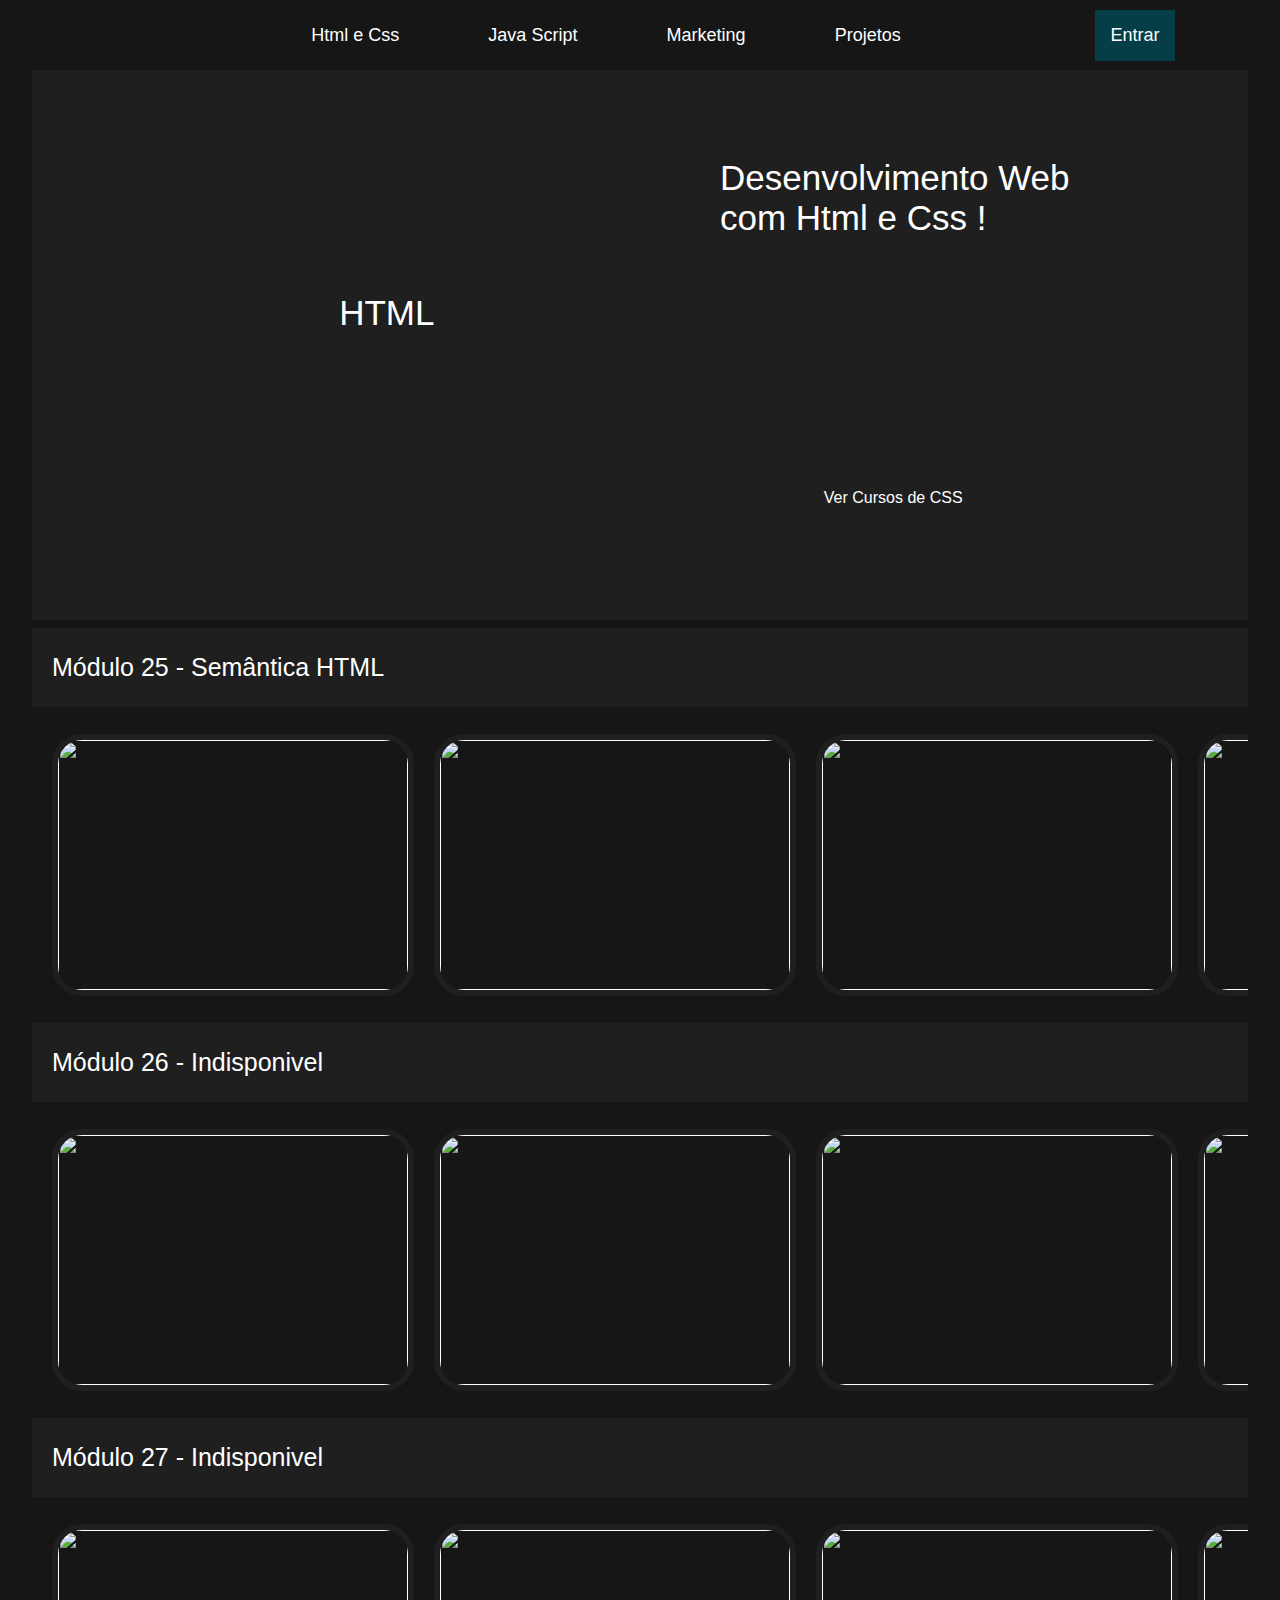
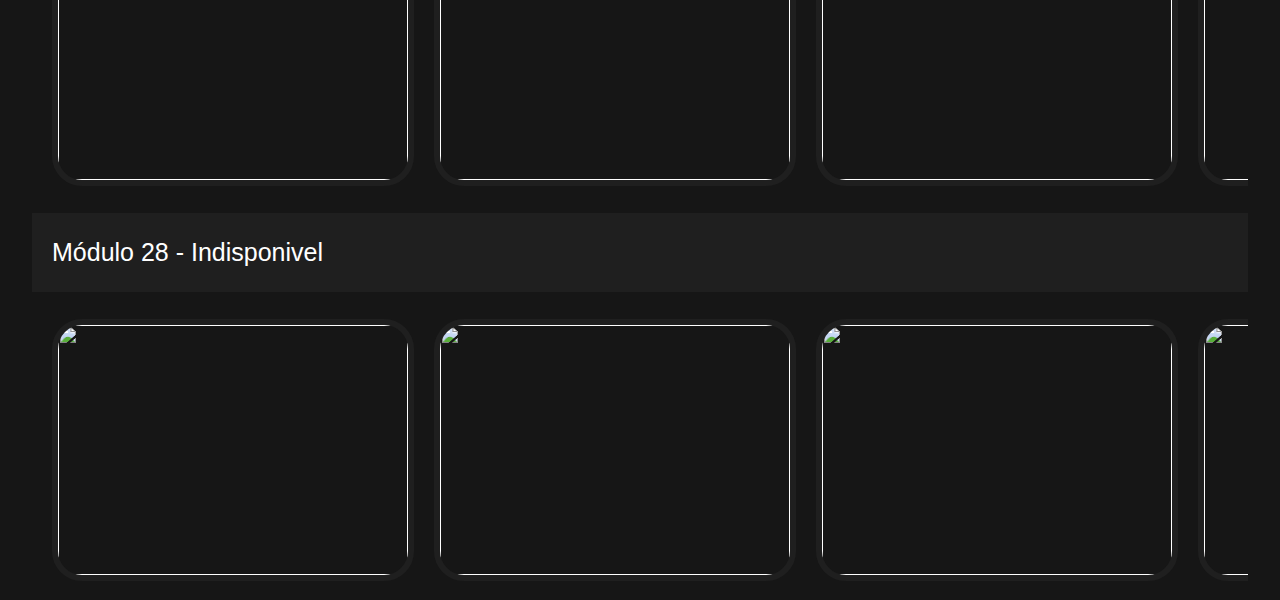
==== page/cursohtml.html @ 9c3ae190 "Add files via upload" ====
<!DOCTYPE html>
<html lang="pt-br">
<head>
    <meta charset="UTF-8">
    <meta name="viewport" content="width=device-width, initial-scale=1.0">
    <script src="https://kit.fontawesome.com/7349bc3776.js" crossorigin="anonymous"></script>
    <link rel="stylesheet" href="https://cdn.jsdelivr.net/npm/bootstrap-icons@1.11.3/font/bootstrap-icons.min.css">
    <link rel="stylesheet" href="../css/header.css">
    <link rel="stylesheet" href="../css/main.css">
    <link rel="stylesheet" href="../css/footer.css">
    <link rel="stylesheet" href="../mob/headermob.css">
    <link rel="stylesheet" href="../mob/mainmob.css">
    <link rel="stylesheet" href="../mob/footer.css">
    <link rel="shortcut icon" href="https://i.postimg.cc/zvjKKqB6/logotipo.png">
    <title>Página Inicial</title>
</head>
<body>

    <style>
        body{
            background-color: #161616;
            margin: 0;
            padding: 0;
            width: 100%;
            font-family: Arial, Helvetica, sans-serif;
        }
        a{
            display: flex;
            text-decoration: none;
            color: white;
        }
    </style>
     
    <header>

        <article class="back-menumob">
            <i class="fa-solid fa-bars"></i>
        </article>

        <article class="back-logo">
            <img src="https://i.postimg.cc/zvjKKqB6/logotipo.png" alt="" id="logo-desk">
        </article>

        <nav>
            <a href="" id="dados-desknav">Html e Css</a>
            <a href="" id="dados-desknav">Java Script</a>
            <a href="" id="dados-desknav">Marketing</a>
            <a href="" id="dados-desknav">Projetos</a>
        </nav>

        <article class="back-login">
            <a href="" id="btn-login">Entrar</a>
            <i class="fa-solid fa-user" id="btn-loginmob"></i>
        </article>

    </header>

    <main>
        
        <article class="back-imgmain">
            <div id="back-html">
                <p id="text-html">HTML</p>
                <i class="fa-brands fa-html5" id="icon-html"></i>
            </div>
        </article>

        <article class="back-textmain">
            <p id="titulo-textmain">Desenvolvimento Web com Html e Css !</p>

            <a href="cursocss.html" id="btncss">Ver Cursos de CSS</a>
        </article>

        <article class="back-cursos">

            <div class="back-aulas">
                <p id="titulo-aulas">Módulo 25 - Semântica HTML</p>
                <div id="back-btn">
                    <i class="fa-solid fa-caret-left" id="btn-esquerdo"></i>
                    <i class="fa-solid fa-caret-right" id="btn-direito"></i>
                </div>
            </div>

            <div class="back-videos">

                <div class="rolagem-video">
                    <a href=""><img src="https://i.postimg.cc/zDSn9Fj7/imagemdois.png" alt="" id="dados-imgvideo"></a>
                    <a href=""><img src="https://i.postimg.cc/Dyx1zfRb/imagem.png" alt="" id="dados-imgvideo"></a>
                    <a href=""><img src="https://i.postimg.cc/zDSn9Fj7/imagemdois.png" alt="" id="dados-imgvideo"></a>
                    <a href=""><img src="https://i.postimg.cc/Dyx1zfRb/imagem.png" alt="" id="dados-imgvideo"></a>
                    
                    <a href=""><img src="https://i.postimg.cc/zDSn9Fj7/imagemdois.png" alt="" id="dados-imgvideo"></a>
                    <a href=""><img src="https://i.postimg.cc/Dyx1zfRb/imagem.png" alt="" id="dados-imgvideo"></a>
                    <a href=""><img src="https://i.postimg.cc/zDSn9Fj7/imagemdois.png" alt="" id="dados-imgvideo"></a>
                    <a href=""><img src="https://i.postimg.cc/Dyx1zfRb/imagem.png" alt="" id="dados-imgvideo"></a>
                </div>     

            </div>

            <div class=""></div>
        </article>

        <article class="back-cursos">
            <div class="back-aulas">
                <p id="titulo-aulas">Módulo 26 - Indisponivel</p>
                <div id="back-btn">
                    <i class="fa-solid fa-caret-left" id="btn-esquerdodois"></i>
                    <i class="fa-solid fa-caret-right" id="btn-direitodois"></i>
                </div>
            </div>
            <div class="back-videos">
                <div class="rolagem-videodois">
                    <a href=""><img src="https://i.postimg.cc/zDSn9Fj7/imagemdois.png" alt="" id="dados-imgvideo"></a>
                    <a href=""><img src="https://i.postimg.cc/Dyx1zfRb/imagem.png" alt="" id="dados-imgvideo"></a>
                    <a href=""><img src="https://i.postimg.cc/zDSn9Fj7/imagemdois.png" alt="" id="dados-imgvideo"></a>
                    <a href=""><img src="https://i.postimg.cc/Dyx1zfRb/imagem.png" alt="" id="dados-imgvideo"></a>
                    <a href=""><img src="https://i.postimg.cc/zDSn9Fj7/imagemdois.png" alt="" id="dados-imgvideo"></a>
                    <a href=""><img src="https://i.postimg.cc/Dyx1zfRb/imagem.png" alt="" id="dados-imgvideo"></a>
                    <a href=""><img src="https://i.postimg.cc/zDSn9Fj7/imagemdois.png" alt="" id="dados-imgvideo"></a>
                    <a href=""><img src="https://i.postimg.cc/Dyx1zfRb/imagem.png" alt="" id="dados-imgvideo"></a>
                </div>


               
            </div>
            <div class=""></div>
        </article>

        <article class="back-cursos">
            <div class="back-aulas">
                <p id="titulo-aulas">Módulo 27 - Indisponivel</p>
                <div id="back-btn">
                    <i class="fa-solid fa-caret-left" id="btn-esquerdotres"></i>
                    <i class="fa-solid fa-caret-right" id="btn-direitotres"></i>
                </div>
            </div>

            <div class="back-videos">
                <div class="rolagem-videotres">
                    <a href=""><img src="https://i.postimg.cc/zDSn9Fj7/imagemdois.png" alt="" id="dados-imgvideo"></a>
                    <a href=""><img src="https://i.postimg.cc/Dyx1zfRb/imagem.png" alt="" id="dados-imgvideo"></a>
                    <a href=""><img src="https://i.postimg.cc/zDSn9Fj7/imagemdois.png" alt="" id="dados-imgvideo"></a>
                    <a href=""><img src="https://i.postimg.cc/Dyx1zfRb/imagem.png" alt="" id="dados-imgvideo"></a>
                    <a href=""><img src="https://i.postimg.cc/zDSn9Fj7/imagemdois.png" alt="" id="dados-imgvideo"></a>
                    <a href=""><img src="https://i.postimg.cc/Dyx1zfRb/imagem.png" alt="" id="dados-imgvideo"></a>
                    <a href=""><img src="https://i.postimg.cc/zDSn9Fj7/imagemdois.png" alt="" id="dados-imgvideo"></a>
                    <a href=""><img src="https://i.postimg.cc/Dyx1zfRb/imagem.png" alt="" id="dados-imgvideo"></a>
                </div>               
            </div>
            <div class=""></div>
        </article>

        <article class="back-cursos">
            <div class="back-aulas">
                <p id="titulo-aulas">Módulo 28 - Indisponivel</p>
                <div id="back-btn">
                    <i class="fa-solid fa-caret-left" id="btn-esquerdoquatro"></i>
                    <i class="fa-solid fa-caret-right" id="btn-direitoquatro"></i>
                </div>
            </div>
            <div class="back-videos">
                <div class="rolagem-videoquatro">
                    <a href=""><img src="https://i.postimg.cc/zDSn9Fj7/imagemdois.png" alt="" id="dados-imgvideo"></a>
                    <a href=""><img src="https://i.postimg.cc/Dyx1zfRb/imagem.png" alt="" id="dados-imgvideo"></a>
                    <a href=""><img src="https://i.postimg.cc/zDSn9Fj7/imagemdois.png" alt="" id="dados-imgvideo"></a>
                    <a href=""><img src="https://i.postimg.cc/Dyx1zfRb/imagem.png" alt="" id="dados-imgvideo"></a>
                    <a href=""><img src="https://i.postimg.cc/zDSn9Fj7/imagemdois.png" alt="" id="dados-imgvideo"></a>
                    <a href=""><img src="https://i.postimg.cc/Dyx1zfRb/imagem.png" alt="" id="dados-imgvideo"></a>
                    <a href=""><img src="https://i.postimg.cc/zDSn9Fj7/imagemdois.png" alt="" id="dados-imgvideo"></a>
                    <a href=""><img src="https://i.postimg.cc/Dyx1zfRb/imagem.png" alt="" id="dados-imgvideo"></a>
                </div>
            </div>
            <div class=""></div>
        </article>

    </main>

    <footer>

    </footer>
    
    <script src="js/geral.js"></script>
</body>
</html>
---- css/header.css ----
.back-menumob,#btn-loginmob{
    display: none;
}


header{
    display: flex;
    justify-content: space-evenly;
    background-color: #161616;
    width: 100%;
    height: 70px;
    position: fixed;
    z-index: 4;
}
a{
    text-decoration: none;
}

.back-logo{
    display: flex;
    justify-content: center;
    align-items: center;
    padding: 10px;
}

#logo-desk{
    padding: 20px;
    height: 50px;
}


nav{
    display: flex;
    justify-content: space-evenly;
    align-items: center;
    width: 60%;
}
#dados-desknav{
    color: white;
    font-size: 18px;
}



.back-login{
    display: flex;
    justify-content: center;
    align-items: center;
    width: 10%;
}
#btn-login{
    font-size: 18px;
    color: white;
    background-color:#053e47;
    padding:15px;
}
---- css/main.css ----
body{
    display: flex;
    justify-content: center;
    flex-wrap: wrap;
}
main{
    display: flex;
    justify-content: center;
    flex-direction: row;
    flex-wrap: wrap;
    width: 95%;
    background-color: #1f1f1f;
}


/*//////////// SISTEMA DE IMAGENS DO MAIN*/
.back-imgmain{
    display: flex;
    justify-content: center;
    align-items: center;
    width: 40%;
    height: 600px;
    padding: 10px;
}
#imgmain{
    width: 650px;
    height: 450px;
}
#back-html{
    display: flex;
    flex-wrap: wrap;
    justify-content: center;
}
#text-html{
    display: flex;
    justify-content: center;
    align-items: center;
    font-size: 35px;
    color: white;
    margin-top: 40px;
}
#icon-html{
    display: flex;
    justify-content: center;
    font-size: 280px;
    color: aqua;
    width: 100%;
}

#back-css{
    display: flex;
    flex-wrap: wrap;
    justify-content: center;
}
#text-css{
    display: flex;
    justify-content: center;
    align-items: center;
    font-size: 35px;
    color: white;
    margin-top: 40px;
}
#icon-css{
    display: flex;
    justify-content: center;
    font-size: 280px;
    color: aqua;
    width: 100%;
}



/*//////////// SISTEMA DE TEXTO DO MAIN*/
.back-textmain{
    display: flex;
    justify-content: center;
    align-items: center;
    flex-wrap: wrap;
    width: 40%;
    height: 600px;
    padding: 10px;
}

#titulo-textmain{
    display: flex;
    width: 100%;
    color:white;
    font-size: 35px;
    padding: 10px;
    margin-left: 60px;
}

#text-textmain{
    display: flex;
    width: 100%;
    color:white;
    font-size: 19px;
    margin-top: -290px;
    padding: 10px;
    margin-left: 60px;
    line-height: -190px;
}



/*//////////// SISTEMA CARROSSEL DE PRODUTOS*/
.back-cursos{
    display: flex;
    flex-wrap: wrap;
    width: 100%;
}

.back-aulas{
    display: flex;
    justify-content: space-between;
    width: 100%;
    border-bottom:8px solid #161616;
    border-top: 8px solid #161616;
}

#titulo-aulas{
    padding-left: 20px;
    color: white;
    font-size: 25px;
}


/*//////////// BOTÃO CARROSSEL DE PRODUTOS UM*/

.rolagem-video{
    display: flex;
    width: 100%;
}

#back-btn{
    display: flex;
    justify-content: space-around;
    align-items: center;
    width: 10%;
    font-size: 30px;
    color: white;
    animation: frenteum 2s;
}

#btn-esquerdo,#btn-direito{
    cursor: pointer;
}

#btn-esquerdo{
    display: none;
    animation: seta 2s ease-in-out;
    animation-fill-mode:both;
}

@keyframes seta {
    50%{
        transform: scale(1.5) rotate(180deg);   
    }
    100%{
        transform: scale(1.0);
        color: #037d97;
    }
}

#btn-esquerdo:hover{
    color: white;
}

#btn-direito{
    display: flex;
    animation: setadenovo 2s ease-in-out;
    animation-fill-mode:both;
}

@keyframes setadenovo {
    50%{
        transform: scale(1.5) rotate(-180deg);   
    }
    100%{
        transform: scale(1.0);
        color: #037d97;
    }
}

#btn-direito:hover{
    color: #037d97;
}


/*//////////// BOTÃO CARROSSEL DE PRODUTOS DOIS*/
.rolagem-videodois{
    display: flex;
    width: 100%;
}

#back-btn{
    display: flex;
    justify-content: space-around;
    align-items: center;
    width: 10%;
    font-size: 30px;
    color: white;
    animation: frenteum 2s;
}

#btn-esquerdodois,#btn-direitodois{
    cursor: pointer;
}

#btn-esquerdodois{
    display: none;
    animation: seta 2s ease-in-out;
    animation-fill-mode:both;
}

@keyframes seta {
    50%{
        transform: scale(1.5) rotate(180deg);   
    }
    100%{
        transform: scale(1.0);
        color: #037d97;
    }
}

#btn-esquerdodois:hover{
    color: white;
}

#btn-direitodois{
    display: flex;
    animation: setadenovo 2s ease-in-out;
    animation-fill-mode:both;
}

@keyframes setadenovo {
    50%{
        transform: scale(1.5) rotate(-180deg);   
    }
    100%{
        transform: scale(1.0);
        color: #037d97;
    }
}

#btn-direitodois:hover{
    color: #037d97;
}


/*//////////// BOTÃO CARROSSEL DE PRODUTOS TRÊS*/
.rolagem-videotres{
    display: flex;
    width: 100%;
}

#back-btn{
    display: flex;
    justify-content: space-around;
    align-items: center;
    width: 10%;
    font-size: 30px;
    color: white;
    animation: frenteum 2s;
}

#btn-esquerdotres,#btn-direitotres{
    cursor: pointer;
}

#btn-esquerdotres{
    display: none;
    animation: seta 2s ease-in-out;
    animation-fill-mode:both;
}

@keyframes seta {
    50%{
        transform: scale(1.5) rotate(180deg);   
    }
    100%{
        transform: scale(1.0);
        color: #037d97;
    }
}

#btn-esquerdotres:hover{
    color: white;
}

#btn-direitotres{
    display: flex;
    animation: setadenovo 2s ease-in-out;
    animation-fill-mode:both;
}

@keyframes setadenovo {
    50%{
        transform: scale(1.5) rotate(-180deg);   
    }
    100%{
        transform: scale(1.0);
        color: #037d97;
    }
}

#btn-direitotres:hover{
    color: #037d97;
}




/*//////////// BOTÃO CARROSSEL DE PRODUTOS QUATRO*/
.rolagem-videoquatro{
    display: flex;
    width: 100%;
}

#back-btn{
    display: flex;
    justify-content: space-around;
    align-items: center;
    width: 10%;
    font-size: 30px;
    color: white;
    animation: frenteum 2s;
}

#btn-esquerdoquatro,#btn-direitoquatro{
    cursor: pointer;
}

#btn-esquerdoquatro{
    display: none;
    animation: seta 2s ease-in-out;
    animation-fill-mode:both;
}

@keyframes seta {
    50%{
        transform: scale(1.5) rotate(180deg);   
    }
    100%{
        transform: scale(1.0);
        color: #037d97;
    }
}

#btn-esquerdoquatro:hover{
    color: white;
}

#btn-direitoquatro{
    display: flex;
    animation: setadenovo 2s ease-in-out;
    animation-fill-mode:both;
}

@keyframes setadenovo {
    50%{
        transform: scale(1.5) rotate(-180deg);   
    }
    100%{
        transform: scale(1.0);
        color: #037d97;
    }
}

#btn-direitoquatro:hover{
    color: #037d97;
}











/*//////////// ESTILIZAÇÃO DO CARROSSEL DE PRODUTOS*/
.back-videos{
    display: flex;
    justify-content: space-evenly;
    align-items: center;
    position: relative;
    background-color: #161616;
    overflow-x:hidden;
    width: 100%;
    height:300px;
    margin: 0;
}



.animaçao-rolagem{
    display: flex;
    animation: frenteum 2s ease-in-out;
    animation-fill-mode:both;
    
}

@keyframes frenteum {
    100%{
        margin-left: -3500px;
    }
}

#dados-imgvideo{
    width: 350px;
    height: 250px;
    margin-left: 20px;
    border: 6px solid #1f1f1f;
    border-radius: 30px;
    transition: 2s;

}

#dados-imgvideo:hover{
    border:6px solid #037d97;
    transform: scale(1.05);
}
---- mob/headermob.css ----
@media (max-width:700px) {
    nav,#btn-login{
        display: none;
    }
    header{
        position: fixed;
        z-index: 4;
    }

    #btn-loginmob{
        display: flex;
        font-size: 35px;
        color: white;
    }

    .back-menumob{
        display: flex;
        justify-content: center;
        align-items: center;
    }




    /*//////////// SISTEMA DE MENU*/

    #click-menu{
        color: white;
        font-size: 38px;
    }

    .back-quadromenu{
        display: none;
        flex-wrap: wrap;
        position: fixed;
        z-index: 4;
        background-color: #161616;
        width: 100%;
        padding: 5px;
        font-size: 20px;
        overflow-y: visible;
        margin-left: 1800px;

    }
    .ativar-quadromenu{
        display: flex;
        animation: menuativar 1s ease-in-out;
        animation-fill-mode:both;
        transition: 1s ease-in-out;
    }

    @keyframes menuativar {
        100%{
            margin-left: 0px;
        }
        
    }

    .rolagem-quadromenu{
        width: 100%;
        display: flex;
        flex-wrap: wrap;
        padding: 5px;
    }

    .back-part{
        display: flex;
        justify-content: space-between;
        align-items: center;
        background-color: #1f1f1f;
        width: 100%;
    }

    #logo-quadromenu{
        padding: 10px;
        height: 60px;
    }

    #close-quadromenu{
        padding: 10px;
        font-size:38px;
        color: white;
    }

    .back-parttwo{
        display: flex;
        justify-content: space-between;
        align-items: center;
        flex-wrap: wrap;
        background-color: #1f1f1f;
        width: 100%;
        padding: 10px;
        border-top: 8px solid #161616;
    }

    #titulomenu-redes{
        padding: 20px;
        border-radius: 20px;
        background-color: #161616;
        border: 4px solid #35b6ae;
        color: white;
        transition: 2s;
    }
    #titulomenu-contato{
        padding: 20px;
        border-radius: 20px;
        background-color: #161616;
        border: 4px solid #35b6ae;
        color: white;
        transition: 2s;
    }
    #titulomenu-redes:hover{
        background-color: #35b6ae;
        color: white;
    }
    #titulomenu-contato:hover{
        background-color: #35b6ae;
        color: white;
    }

    #redesmob-falcon{
        display: flex;
        justify-content: space-between;
        padding: 10px;
        color: white;
        border-bottom: 2px solid white;
        width: 100%;
    }
    
    #redesmob-falcon:active{
        color: #35b6ae;
    }




}
---- mob/mainmob.css ----
@media (max-width:700px) {
    .back-imgmain,#back-btn{
        display: none;
    }
    .back-textmain{
        display: flex;
        justify-content: center;
        width: 100%;
        height: 30%;
        padding: 0;
    }

    #titulo-textmain{
        display: flex;
        justify-content: center;
        margin: 0;
    }
    #text-textmain{
        display: flex;
        justify-content: center;
        align-items: center;
        text-align: justify;
        margin: 0;
        margin-top: -180px;
        width: 100%;
        line-height: 35px;
        padding-left: 20px;
    }

    .rolagem-video,.rolagem-videodois,.rolagem-videotres,.rolagem-videoquatro{
        animation: none;
        overflow-x: scroll;
    }
    #dados-imgvideo{
        margin-left:50px;
    }
    .back-aulas{
        background-color: #1f1f1f;
    }
    #btn-vermaismob{
        display: flex;
        justify-content: center;
        align-items: center;
        padding: 20px;
        font-size: 26px;
        color: #35b6ae;
    }

}
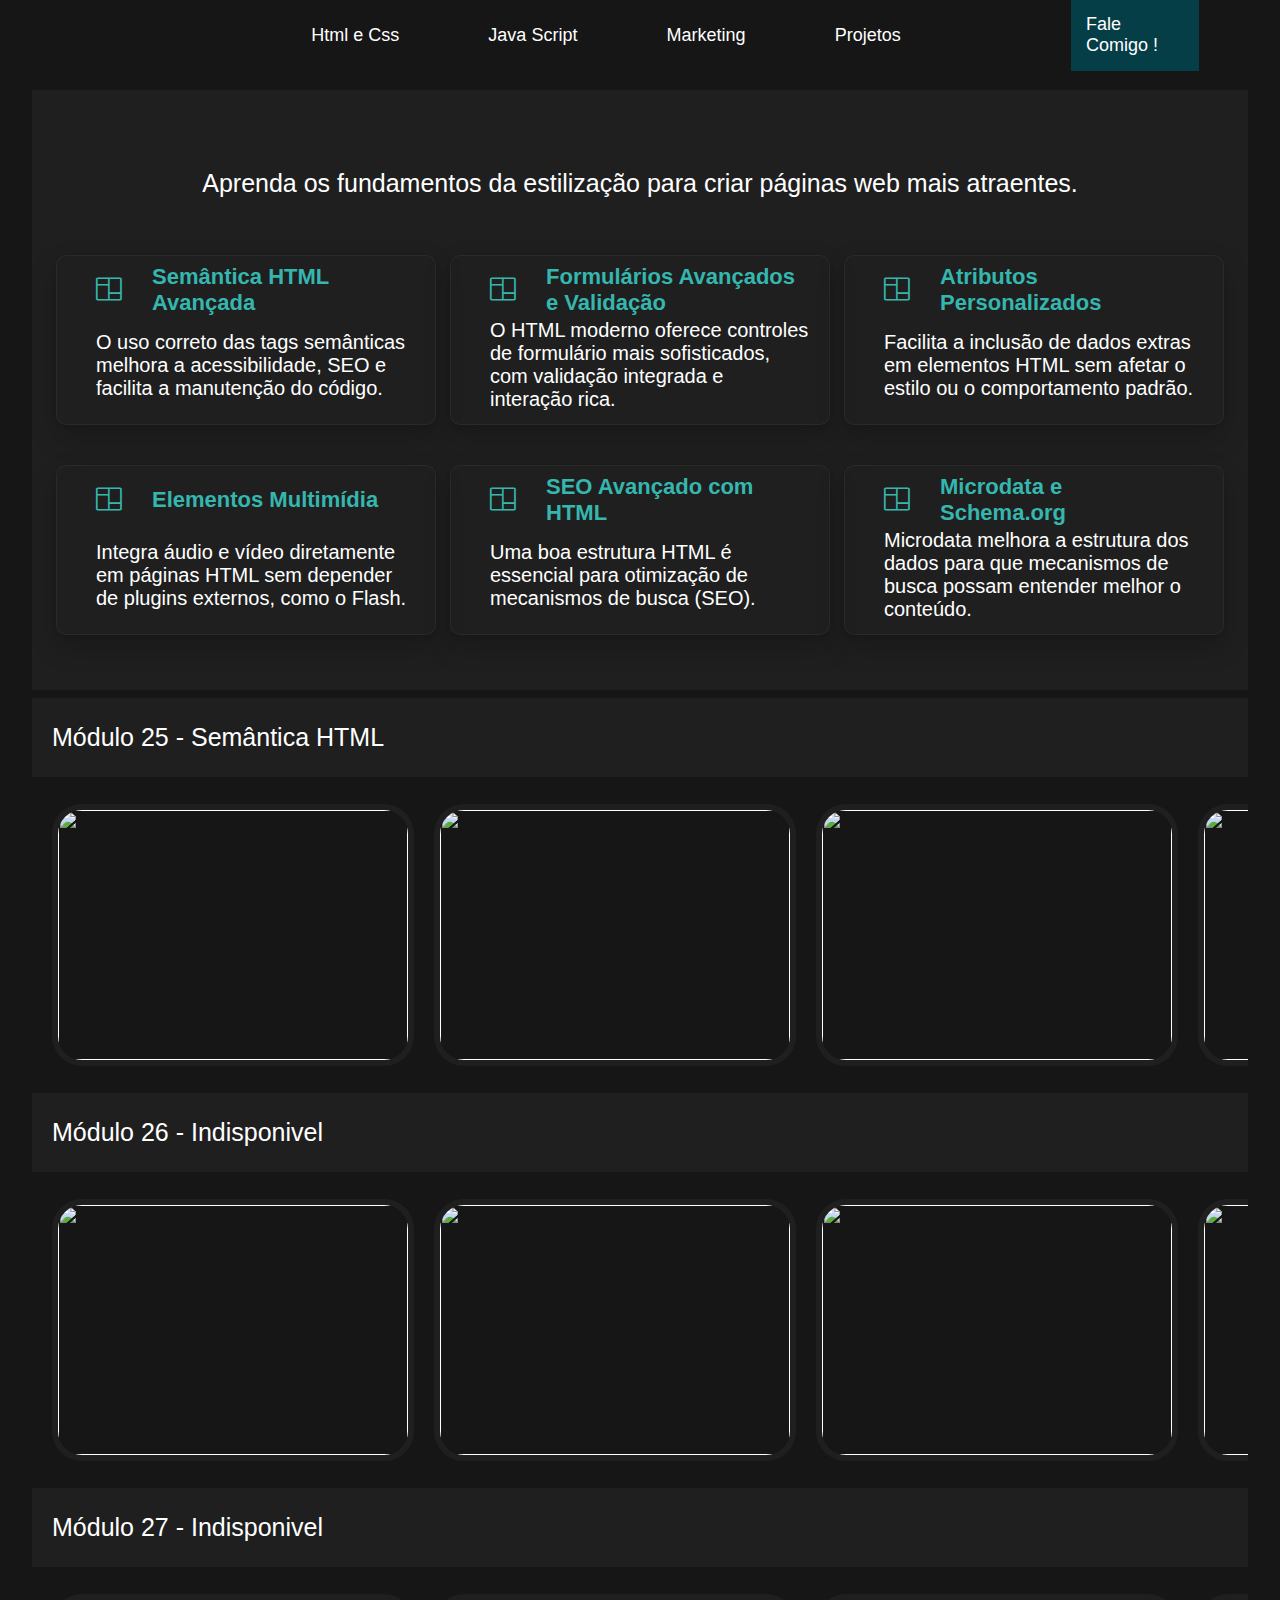
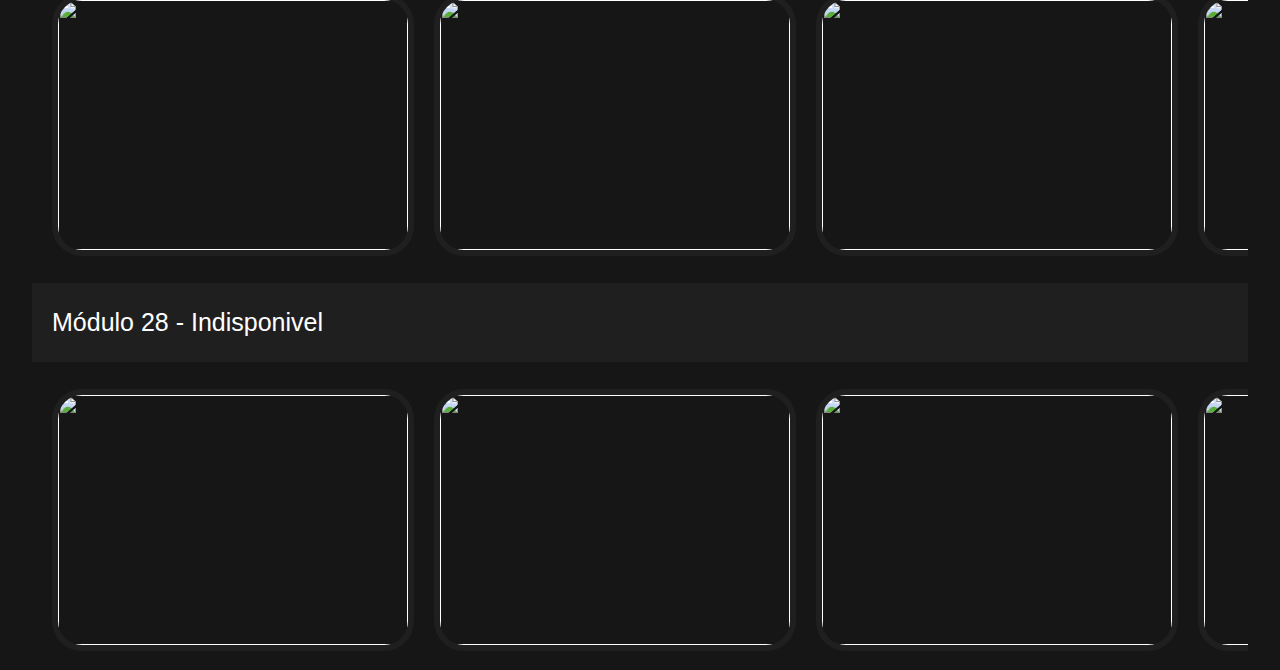
==== commit 45f871fe: "Add files via upload" ====
--- a/page/cursohtml.html
+++ b/page/cursohtml.html
@@ -42,32 +42,268 @@
         </article>
 
         <nav>
-            <a href="" id="dados-desknav">Html e Css</a>
-            <a href="" id="dados-desknav">Java Script</a>
-            <a href="" id="dados-desknav">Marketing</a>
-            <a href="" id="dados-desknav">Projetos</a>
+            <a href="cursohtml.html" id="dados-desknav">Html e Css</a>
+            <a href="cursojavascript.html" id="dados-desknav">Java Script</a>
+            <a href="cursomarketing.html" id="dados-desknav">Marketing</a>
+            <a href="cursoprojetos.html" id="dados-desknav">Projetos</a>
         </nav>
 
         <article class="back-login">
-            <a href="" id="btn-login">Entrar</a>
+
+
+            <a href="https://w.app/lf9KSg" id="btn-login">Fale Comigo !</a>
             <i class="fa-solid fa-user" id="btn-loginmob"></i>
         </article>
 
     </header>
 
     <main>
-        
-        <article class="back-imgmain">
-            <div id="back-html">
-                <p id="text-html">HTML</p>
-                <i class="fa-brands fa-html5" id="icon-html"></i>
-            </div>
-        </article>
-
-        <article class="back-textmain">
-            <p id="titulo-textmain">Desenvolvimento Web com Html e Css !</p>
-
-            <a href="cursocss.html" id="btncss">Ver Cursos de CSS</a>
+        <article class="back-sectioncurso">
+
+            <div class="mySlides" id="slidemob">
+
+                <div class="back-bemvindoum">
+                    <p id="text-bemvindo"> Bem Vindo ao Curso de HTML </p>
+                    <p id="text-frasebemvindo">Aprenda os fundamentos da estilização para criar páginas web mais atraentes.</p>
+                </div>
+
+                <div class="back-sectionbemvindo">
+
+                    <div class="fundo-backbemvindo">
+
+                        <div id="backbemvindo-titulo">
+                            <i class="bi bi-columns" id="icon-backbemvindotitulo"></i>
+                            <p id="backbemvindo-titulo">Semântica HTML Avançada</p>
+                        </div>
+
+                        <div id="backbemvindo-text">
+                            <p id="backbemvindo-textbemvindo">O uso correto das tags semânticas melhora a acessibilidade, SEO e facilita a manutenção do código.</p>
+                        </div>
+
+                    </div>
+
+                    <div class="fundo-backbemvindo">
+
+                        <div id="backbemvindo-titulo">
+                            <i class="bi bi-columns" id="icon-backbemvindotitulo"></i>
+                            <p id="backbemvindo-titulo">Formulários Avançados e Validação</p>
+                        </div>
+
+                        <div id="backbemvindo-text">
+                            <p id="backbemvindo-textbemvindo"> O HTML moderno oferece controles de formulário mais sofisticados, com validação integrada e interação rica.</p>
+                        </div>
+
+                    </div>
+
+                    <div class="fundo-backbemvindo">
+
+                        <div id="backbemvindo-titulo">
+                            <i class="bi bi-columns" id="icon-backbemvindotitulo"></i>
+                            <p id="backbemvindo-titulo">Atributos Personalizados</p>
+                        </div>
+
+                        <div id="backbemvindo-text">
+                            <p id="backbemvindo-textbemvindo">Facilita a inclusão de dados extras em elementos HTML sem afetar o estilo ou o comportamento padrão.</p>
+                        </div>
+
+                    </div>
+
+                    <div class="fundo-backbemvindo">
+
+                        <div id="backbemvindo-titulo">
+                            <i class="bi bi-columns" id="icon-backbemvindotitulo"></i>
+                            <p id="backbemvindo-titulo">Elementos Multimídia</p>
+                        </div>
+
+                        <div id="backbemvindo-text">
+                            <p id="backbemvindo-textbemvindo"> Integra áudio e vídeo diretamente em páginas HTML sem depender de plugins externos, como o Flash.</p>
+                        </div>
+
+                    </div>
+
+                    <div class="fundo-backbemvindo">
+
+                        <div id="backbemvindo-titulo">
+                            <i class="bi bi-columns" id="icon-backbemvindotitulo"></i>
+                            <p id="backbemvindo-titulo">SEO Avançado com HTML</p>
+                        </div>
+
+                        <div id="backbemvindo-text">
+                            <p id="backbemvindo-textbemvindo">Uma boa estrutura HTML é essencial para otimização de mecanismos de busca (SEO).</p>
+                        </div>
+
+                    </div>
+
+                    <div class="fundo-backbemvindo">
+
+                        <div id="backbemvindo-titulo">
+                            <i class="bi bi-columns" id="icon-backbemvindotitulo"></i>
+                            <p id="backbemvindo-titulo">Microdata e Schema.org</p>
+                        </div>
+
+                        <div id="backbemvindo-text">
+                            <p id="backbemvindo-textbemvindo">Microdata melhora a estrutura dos dados para que mecanismos de busca possam entender melhor o conteúdo.</p>
+                        </div>
+
+                    </div>
+
+                </div>
+
+                <div class="back-animaiconecurso">
+                    
+
+                    <i class="fa-brands fa-html5" id="icon-csscurso1bemvindo"></i> 
+                    <i class="fa-solid fa-code" id="icon-csssubicon1bemvindo"></i>
+                    <i class="fa-brands fa-html5" id="icon-csscurso2bemvindo"></i> 
+                    <i class="fa-brands fa-html5" id="icon-csscurso3bemvindo"></i> 
+                    <i class="fa-solid fa-code" id="icon-csssubicon2bemvindo"></i>
+                    <i class="fa-brands fa-html5" id="icon-csscurso4bemvindo"></i> 
+
+
+                </div>
+
+                <div class="bolha-direction">
+                    <div class="fundo-bolha">
+                        <i class="fa-solid fa-circle" id="bolha-escura"></i>
+                        <i class="fa-regular fa-circle" id="bolha-clara"></i>
+                        <i class="fa-regular fa-circle" id="bolha-clara"></i>
+                        <i class="fa-regular fa-circle" id="bolha-clara"></i>
+                        <i class="fa-regular fa-circle" id="bolha-clara"></i>
+                    </div>
+
+                </div>
+            </div>
+
+            <div class="mySlides" id="slidemob">
+
+                    <div class="back-textsectioncurso">
+                    <p id="text-textsectioncurso">Cascading Style Sheets</p>
+                    <p id="titulo-textsectioncurso">CSS</p>
+                    <a href="cursocss.html" id="btn-vercurso">Acessar Curso</a>
+                    </div>
+
+                    <div class="back-animaiconecurso">
+                        
+                        <i class="fa-brands fa-css3-alt" id="icon-csscurso1"></i>
+                        <i class="fa-brands fa-css3" id="icon-csssubicon1"></i>
+                        <i class="fa-brands fa-css3-alt" id="icon-csscurso2"></i>
+                        <i class="fa-brands fa-css3-alt" id="icon-csscurso3"></i>
+                        <i class="fa-brands fa-css3" id="icon-csssubicon2"></i>
+                        <i class="fa-brands fa-css3-alt" id="icon-csscurso4"></i>
+
+                    </div>
+
+                    <div class="bolha-direction">
+                        <div class="fundo-bolha">
+                            <i class="fa-regular fa-circle" id="bolha-clara"></i>
+                            <i class="fa-solid fa-circle" id="bolha-escura"></i>
+                            <i class="fa-regular fa-circle" id="bolha-clara"></i>
+                            <i class="fa-regular fa-circle" id="bolha-clara"></i>
+                            <i class="fa-regular fa-circle" id="bolha-clara"></i>
+                        </div>
+    
+                    </div>
+
+            </div>
+
+            <div class="mySlides" id="slidemob">
+            
+            <div class="back-textsectioncurso">
+                    <p id="text-textsectioncurso">Cascading Style Sheets</p>
+                    <p id="titulo-textsectioncurso">JAVA SCRIPT</p>
+                    <p id="titulo-textsectioncursomobile">JS</p>
+                    <a href="cursojavascript.html" id="btn-vercurso">Acessar Curso</a>
+            
+            </div>
+
+            
+            <div class="back-animaiconecurso">
+                        <i class="fa-brands fa-square-js" id="icon-csscurso1"></i>
+                        <i class="fa-brands fa-node-js" id="icon-csssubicon1"></i>
+                        <i class="fa-brands fa-square-js" id="icon-csscurso2"></i>
+                        <i class="fa-brands fa-square-js" id="icon-csscurso3"></i>
+                        <i class="fa-brands fa-node-js" id="icon-csssubicon2"></i>
+                        <i class="fa-brands fa-square-js" id="icon-csscurso4"></i>
+            
+            </div>
+
+            
+            <div class="bolha-direction">
+                        <div class="fundo-bolha">
+                            <i class="fa-regular fa-circle" id="bolha-clara"></i>
+                            <i class="fa-regular fa-circle" id="bolha-clara"></i>
+                            <i class="fa-solid fa-circle" id="bolha-escura"></i>
+                            <i class="fa-regular fa-circle" id="bolha-clara"></i>
+                            <i class="fa-regular fa-circle" id="bolha-clara"></i>
+                        </div>
+    
+            
+            </div>
+
+            </div>
+
+            <div class="mySlides" id="slidemob">
+
+                    <div class="back-textsectioncurso">
+                    <p id="text-textsectioncurso">Cascading Style Sheets</p>
+                    <p id="titulo-textsectioncurso">MARKETING</p>
+                    <a href="marketing.html" id="btn-vercurso">Acessar Curso</a>
+                    </div>
+
+                    <div class="back-animaiconecurso">
+                
+                        <i class="fa-solid fa-bullhorn" id="icon-csscurso1"></i>
+                        <i class="fa-brands fa-whatsapp" id="icon-csssubicon1"></i>
+                        <i class="fa-brands fa-facebook-f" id="icon-csscurso2"></i>
+                        <i class="fa-brands fa-instagram" id="icon-csscurso3"></i>
+                        <i class="fa-brands fa-google" id="icon-csssubicon2"></i>
+                        <i class="fa-solid fa-bullhorn" id="icon-csscurso4"></i>
+
+                    </div>
+
+                    <div class="bolha-direction">
+                        <div class="fundo-bolha">
+                            <i class="fa-regular fa-circle" id="bolha-clara"></i>
+                            <i class="fa-regular fa-circle" id="bolha-clara"></i>
+                            <i class="fa-regular fa-circle" id="bolha-clara"></i>
+                            <i class="fa-solid fa-circle" id="bolha-escura"></i>
+                            <i class="fa-regular fa-circle" id="bolha-clara"></i>
+                        </div>
+    
+                    </div>
+
+            </div>
+
+            <div class="mySlides" id="slidemob">
+                    <div class="back-textsectioncurso">
+                    <p id="text-textsectioncurso">Cascading Style Sheets</p>
+                    <p id="titulo-textsectioncurso">PROJETOS</p>
+                    <a href="projetos.html" id="btn-vercurso">Acessar Curso</a>
+                    </div>
+
+                    <div class="back-animaiconecurso">
+                        
+                        <i class="fa-brands fa-free-code-camp" id="icon-csscurso1"></i>
+                        <i class="fa-solid fa-laptop-code" id="icon-csssubicon1"></i>
+                        <i class="fa-brands fa-free-code-camp" id="icon-csscurso2"></i>
+                        <i class="fa-brands fa-free-code-camp" id="icon-csscurso3"></i>
+                        <i class="fa-solid fa-laptop-code" id="icon-csssubicon2"></i>
+                        <i class="fa-brands fa-free-code-camp" id="icon-csscurso4"></i>
+                    </div>
+
+                    <div class="bolha-direction">
+                        <div class="fundo-bolha">
+                            <i class="fa-regular fa-circle" id="bolha-clara"></i>
+                            <i class="fa-regular fa-circle" id="bolha-clara"></i>
+                            <i class="fa-regular fa-circle" id="bolha-clara"></i>
+                            <i class="fa-regular fa-circle" id="bolha-clara"></i>
+                            <i class="fa-solid fa-circle" id="bolha-escura"></i>
+                        </div>
+    
+                    </div>
+
+            </div>
+                
         </article>
 
         <article class="back-cursos">
@@ -171,13 +407,12 @@
             </div>
             <div class=""></div>
         </article>
-
     </main>
 
     <footer>
 
     </footer>
     
-    <script src="js/geral.js"></script>
+    <script src="../js/geral.js"></script>
 </body>
 </html>--- a/css/header.css
+++ b/css/header.css
@@ -1,4 +1,4 @@
-.back-menumob,#btn-loginmob{
+.back-menumob,#btn-loginmob,.back-quadromenu,#btn-vermaismob{
     display: none;
 }
 
--- a/css/main.css
+++ b/css/main.css
@@ -3,103 +3,346 @@
     justify-content: center;
     flex-wrap: wrap;
 }
+#titulo-textsectioncursomobile{
+    display: none;
+}
 main{
     display: flex;
-    justify-content: center;
+    justify-content: space-between;
     flex-direction: row;
     flex-wrap: wrap;
     width: 95%;
     background-color: #1f1f1f;
-}
-
-
-/*//////////// SISTEMA DE IMAGENS DO MAIN*/
-.back-imgmain{
-    display: flex;
-    justify-content: center;
-    align-items: center;
-    width: 40%;
+    margin-top: 90px;
+}
+
+
+
+/*//////////// SISTEMA DE SLIDE DE SECTION*/
+.back-sectioncurso{
+    display: flex;
+    width: 100%;
     height: 600px;
+    overflow: hidden;
+}
+
+.mySlides{
+    display: flex;
+    flex-wrap: wrap;
+    color: white;
+    width: 100%;
+    height: 100%;
+}
+
+
+/*--- TEXTO PRINCIPAL ---*/
+.back-textsectioncurso{
+    display: flex;
+    justify-content: center;
+    align-items: center;
+    flex-direction: column;
+    overflow: none;
+    flex-wrap: wrap;
+    width: 100%;
+    background: rgb(31,31,31);
+    background: radial-gradient(circle, rgba(3, 170, 204, 0.071) 2%, rgba(22,22,22,1) 55%);
+}
+#text-textsectioncurso{
+    display: flex;
+    justify-content: center;
+    align-items: center; 
+    width: 100%;
+    font-size: 23px;
+    word-spacing: 8px;
+    margin-top: 0px;
+    transform: translateY(30px);
+    color: #35b6ae;
+    font-weight: bold;
+    animation: corsubtitulo 2s both ease-in-out;
+    opacity: 10;
+    font-family:'Lucida Sans', 'Lucida Sans Regular', 'Lucida Grande', 'Lucida Sans Unicode', Geneva, Verdana, sans-serif;
+}
+
+
+#titulo-textsectioncurso{
+    display: flex;
+    justify-content: center;
+    align-items: center;
+    width: 100%;
+    font-size: 125px;
+    margin-top: 0px;
+    animation: opacidadeicon 2s both ease-in-out;
+    opacity: 10;
+}
+#btn-vercurso{
+    display: flex;
+    justify-content: center;
+    align-items: center;
+    width: 20%;
+    background-color:#053e47;
+    margin-top: -100px;
     padding: 10px;
-}
-#imgmain{
-    width: 650px;
-    height: 450px;
-}
-#back-html{
-    display: flex;
-    flex-wrap: wrap;
-    justify-content: center;
-}
-#text-html{
-    display: flex;
-    justify-content: center;
-    align-items: center;
-    font-size: 35px;
-    color: white;
-    margin-top: 40px;
-}
-#icon-html{
-    display: flex;
-    justify-content: center;
-    font-size: 280px;
-    color: aqua;
-    width: 100%;
-}
-
-#back-css{
-    display: flex;
-    flex-wrap: wrap;
-    justify-content: center;
-}
-#text-css{
-    display: flex;
-    justify-content: center;
-    align-items: center;
-    font-size: 35px;
-    color: white;
-    margin-top: 40px;
-}
-#icon-css{
-    display: flex;
-    justify-content: center;
-    font-size: 280px;
-    color: aqua;
-    width: 100%;
-}
-
-
-
-/*//////////// SISTEMA DE TEXTO DO MAIN*/
-.back-textmain{
-    display: flex;
-    justify-content: center;
-    align-items: center;
-    flex-wrap: wrap;
-    width: 40%;
+    font-size: 22px;
+    z-index: 3;
+    animation: opacidadeicon 2s both ease-in-out;
+    opacity: 10;
+}
+#btn-vercurso:hover{
+    background-color: #037d97;
+}
+
+/*//////////// SISTEMA MAIN DE BOAS VINDAS*/
+
+.back-bemvindoum{
+    display: flex;
+    flex-wrap: wrap;
+    justify-content: center;
+    flex-direction: column;
+    align-items: center;
+    width: 100%;
+    height: 25%;
+    padding: 0px;
+}
+#text-bemvindo{
+    display: flex;
+    align-items: center;
+    justify-content: center;
+    width: 25%;
+    font-size: 18px;
+    padding: 10px;
+    background-color: #35b6ae;
+    color: white;
+    opacity: 0;
+    animation: corsubtitulobemvindo 2s both ease;
+
+}
+#text-frasebemvindo{
+    display: flex;
+    align-items: center;
+    justify-content: center;
+    text-align: center;
+    width: 90%;
+    font-size: 25px;
+    margin-top: -15px;
+    padding: 10px;
+
+}
+
+.back-sectionbemvindo{
+    display: flex;
+    justify-content:space-evenly;
+    flex-wrap: wrap;
+    width: 100%;
+    height: 70%;
+    padding: 10px;
+}
+
+.fundo-backbemvindo{
+    display: flex;
+    flex-wrap: wrap;
+    justify-content: center;
+    padding: 10px;
+    width: 360px ;
+    height: 150px;
+    z-index: 2;
+    border-radius: 10px;
+    transition: 0.3s;
+    cursor: pointer;
+    box-shadow: rgba(0, 0, 0, 0.2) 0px 12px 28px 0px, rgba(0, 0, 0, 0.1) 0px 2px 4px 0px, rgba(255, 255, 255, 0.05) 0px 0px 0px 1px inset;
+}
+
+.fundo-backbemvindo:hover{
+    background-color: #053e47;
+    border-radius: 0px;
+}
+
+#backbemvindo-titulo,#backbemvindo-text{
+    display: flex;
+    align-items: center;
+    justify-content: left;
+    width: 100%;
+    height: 20%;
+    padding: 10px;
+    padding-left: 30px;
+}
+
+#icon-backbemvindotitulo{
+    font-size: 26px;
+}
+
+#backbemvindo-titulo{
+    font-size: 22px;
+    font-weight: bold;
+    color: #35b6ae;
+}
+
+#backbemvindo-textbemvindo{
+    font-size: 20px;
+}
+
+
+/*--- ANIMAÇÃO TELA DE BOAS VINDAS ---*/
+#icon-csscurso1bemvindo{
+    font-size: 65px;
+    transform: translateY(-220px) rotate(30deg);
+    opacity: 10;
+    animation: opacidadeicon 2s both ease-in-out;
+    transition: 2s;
+}
+
+#icon-csscurso2bemvindo{
+    color: #35b6ae;
+    font-size: 65px;
+    transform: translateY(70px) translateX(-110px) rotate(-30deg);
+    animation: opacidadeicon 2s both ease-in-out;
+    opacity: 10;
+}
+#icon-csscurso3bemvindo{
+    color: #35b6ae;
+    font-size: 65px;
+    transform: translateY(70px) translateX(110px) rotate(30deg);
+    animation: opacidadeicon 2s both ease-in-out;
+    opacity: 10;
+}
+#icon-csscurso4bemvindo{
+    font-size: 65px;
+    animation: opacidadeicon 2s both ease-in-out;
+    opacity: 10;
+    transform: translateY(-210px) translateX(52px) rotate(-30deg);
+}
+#icon-csssubicon1bemvindo{
+    font-size: 25px;
+    color: #037d97;
+    animation: opacidadeicon 2s both ease-in-out;
+    transform: translateY(-165px) translateX(115px) rotate(30deg);   
+    opacity: 10; 
+}
+#icon-csssubicon2bemvindo{
+    font-size: 25px;
+    color: #037d97;
+    transform: translateY(-165px) translateX(-115px) rotate(-28deg);  
+    animation: opacidadeicon 2s both ease-in-out;
+    opacity: 10;  
+}
+
+/*--- ANIMAÇÃO DE ICONES ---*/
+@keyframes opacidadeicon {
+
+    100%{
+        opacity: 10;
+    }
+}
+
+@keyframes corsubtitulobemvindo {
+    50%{
+        background-color: #053e47;
+    }
+    100%{
+        opacity: 10;
+        color: white;
+        background-color: #037d97;
+    }
+}
+
+
+.bolha-direction{
+    display: flex;
+    justify-content: center;
+    align-items: center;
+    width: 95%;
+    position: absolute;
+    overflow-x: hidden;
+    transform: translateY(570px);
+}
+.fundo-bolha{
+    display: flex;
+    justify-content: space-evenly;
+    align-items: center;
+    width: 12%;
+}
+
+
+/*//////////// SISTEMA DE ANIMAÇÃO DE ICONES*/
+.back-animaiconecurso{
+    display: flex;
+    justify-content:space-around;
+    align-items: center;
+    width: 95%;
     height: 600px;
-    padding: 10px;
-}
-
-#titulo-textmain{
-    display: flex;
-    width: 100%;
-    color:white;
-    font-size: 35px;
-    padding: 10px;
-    margin-left: 60px;
-}
-
-#text-textmain{
-    display: flex;
-    width: 100%;
-    color:white;
-    font-size: 19px;
-    margin-top: -290px;
-    padding: 10px;
-    margin-left: 60px;
-    line-height: -190px;
-}
+    position: absolute;
+}
+
+#icon-csscurso1{
+    font-size: 65px;
+    transform: translateY(-120px) rotate(30deg);
+    opacity: 10;
+    animation: opacidadeicon 2s both ease-in-out;
+}
+#icon-csscurso2{
+    color: #35b6ae;
+    font-size: 65px;
+    transform: translateY(90px) translateX(-110px) rotate(-30deg);
+    animation: opacidadeicon 2s both ease-in-out;
+    opacity: 10;
+}
+#icon-csscurso3{
+    color: #35b6ae;
+    font-size: 65px;
+    transform: translateY(90px) translateX(110px) rotate(30deg);
+    animation: opacidadeicon 2s both ease-in-out;
+    opacity: 10;
+}
+#icon-csscurso4{
+    font-size: 65px;
+    animation: opacidadeicon 2s both ease-in-out;
+    opacity: 10;
+    transform: translateY(-130px) translateX(52px) rotate(-30deg);
+}
+#icon-csssubicon1{
+    font-size: 45px;
+    color: #037d97;
+    transform: translateY(-175px) translateX(115px) rotate(30deg);   
+    animation: opacidadeicon 2s both ease-in-out;
+    opacity: 10; 
+}
+#icon-csssubicon2{
+    font-size: 45px;
+    color: #037d97;
+    transform: translateY(-175px) translateX(-115px) rotate(-28deg);  
+    animation: opacidadeicon 2s both ease-in-out;
+    opacity: 10;  
+}
+
+/*--- ANIMAÇÃO DE ICONES ---*/
+@keyframes opacidadeicon {
+    50%{
+        opacity: 0;
+        transform: scale(1.3);
+    }
+    100%{
+        transform: 1.0;
+    }
+}
+
+@keyframes corsubtitulo {
+    50%{
+        color: #053e47;
+        opacity: 0;
+    }
+    100%{
+        opacity: 10;
+        color: #037d97;
+    }
+}
+
+
+
+
+
+
+
+
+
 
 
 
--- a/mob/headermob.css
+++ b/mob/headermob.css
@@ -89,6 +89,7 @@
         flex-wrap: wrap;
         background-color: #1f1f1f;
         width: 100%;
+        height: 58%;
         padding: 10px;
         border-top: 8px solid #161616;
     }
--- a/mob/mainmob.css
+++ b/mob/mainmob.css
@@ -1,31 +1,8 @@
 @media (max-width:700px) {
-    .back-imgmain,#back-btn{
+    #back-btn{
         display: none;
     }
-    .back-textmain{
-        display: flex;
-        justify-content: center;
-        width: 100%;
-        height: 30%;
-        padding: 0;
-    }
 
-    #titulo-textmain{
-        display: flex;
-        justify-content: center;
-        margin: 0;
-    }
-    #text-textmain{
-        display: flex;
-        justify-content: center;
-        align-items: center;
-        text-align: justify;
-        margin: 0;
-        margin-top: -180px;
-        width: 100%;
-        line-height: 35px;
-        padding-left: 20px;
-    }
 
     .rolagem-video,.rolagem-videodois,.rolagem-videotres,.rolagem-videoquatro{
         animation: none;
@@ -46,4 +23,73 @@
         color: #35b6ae;
     }
 
+
+
+
+    #slidemob{
+        width: 100%;
+    }
+
+
+    #text-textsectioncurso{
+        display: flex;
+        justify-content: center;
+        text-align: center;
+        transform: translateY(-0px);
+        margin-top: -90px;
+        z-index: 3;
+    }
+    #titulo-textsectioncurso{
+        display: flex;
+        justify-content: center;
+        text-align: center;
+        font-size: 90px;
+        margin-top: -0px;
+        transform: translateY(40px);
+        z-index: 3;
+
+        
+    }
+    #btn-vercurso{
+        margin-top: 0px;
+        transform: translateY(0px);
+        width: 80%;
+    }
+
+    /*--- ANIMAÇÃO TELA DE BOAS VINDAS ---*/
+
+    #icon-csscurso1{
+        z-index:1;
+        color: #35b6ae;
+        transform: translateY(-260px) rotate(30deg);
+    }
+    #icon-csscurso4{
+        z-index:1;
+        transform: translateY(-260px) rotate(-30deg);
+    }
+
+    #icon-csscurso2{
+        z-index:1;
+        color: white;
+        transform: translateY(190px) translateX(-120px) rotate(30deg);
+    }
+    #icon-csscurso3{
+        z-index:1;
+        transform: translateY(190px) translateX(120px) rotate(-30deg);
+    }
+
+    #icon-csssubicon1{
+        z-index:1;
+        color: white;
+        transform: translateY(-100px) translateX(-40px) rotate(30deg);
+    }
+    #icon-csssubicon2{
+        z-index:1;
+        transform: translateY(90px) translateX(60px) rotate(-30deg);
+    }
+
+    #titulo-textsectioncursomobile{
+        display: flex;
+        font-size: 40px;
+    }
 }